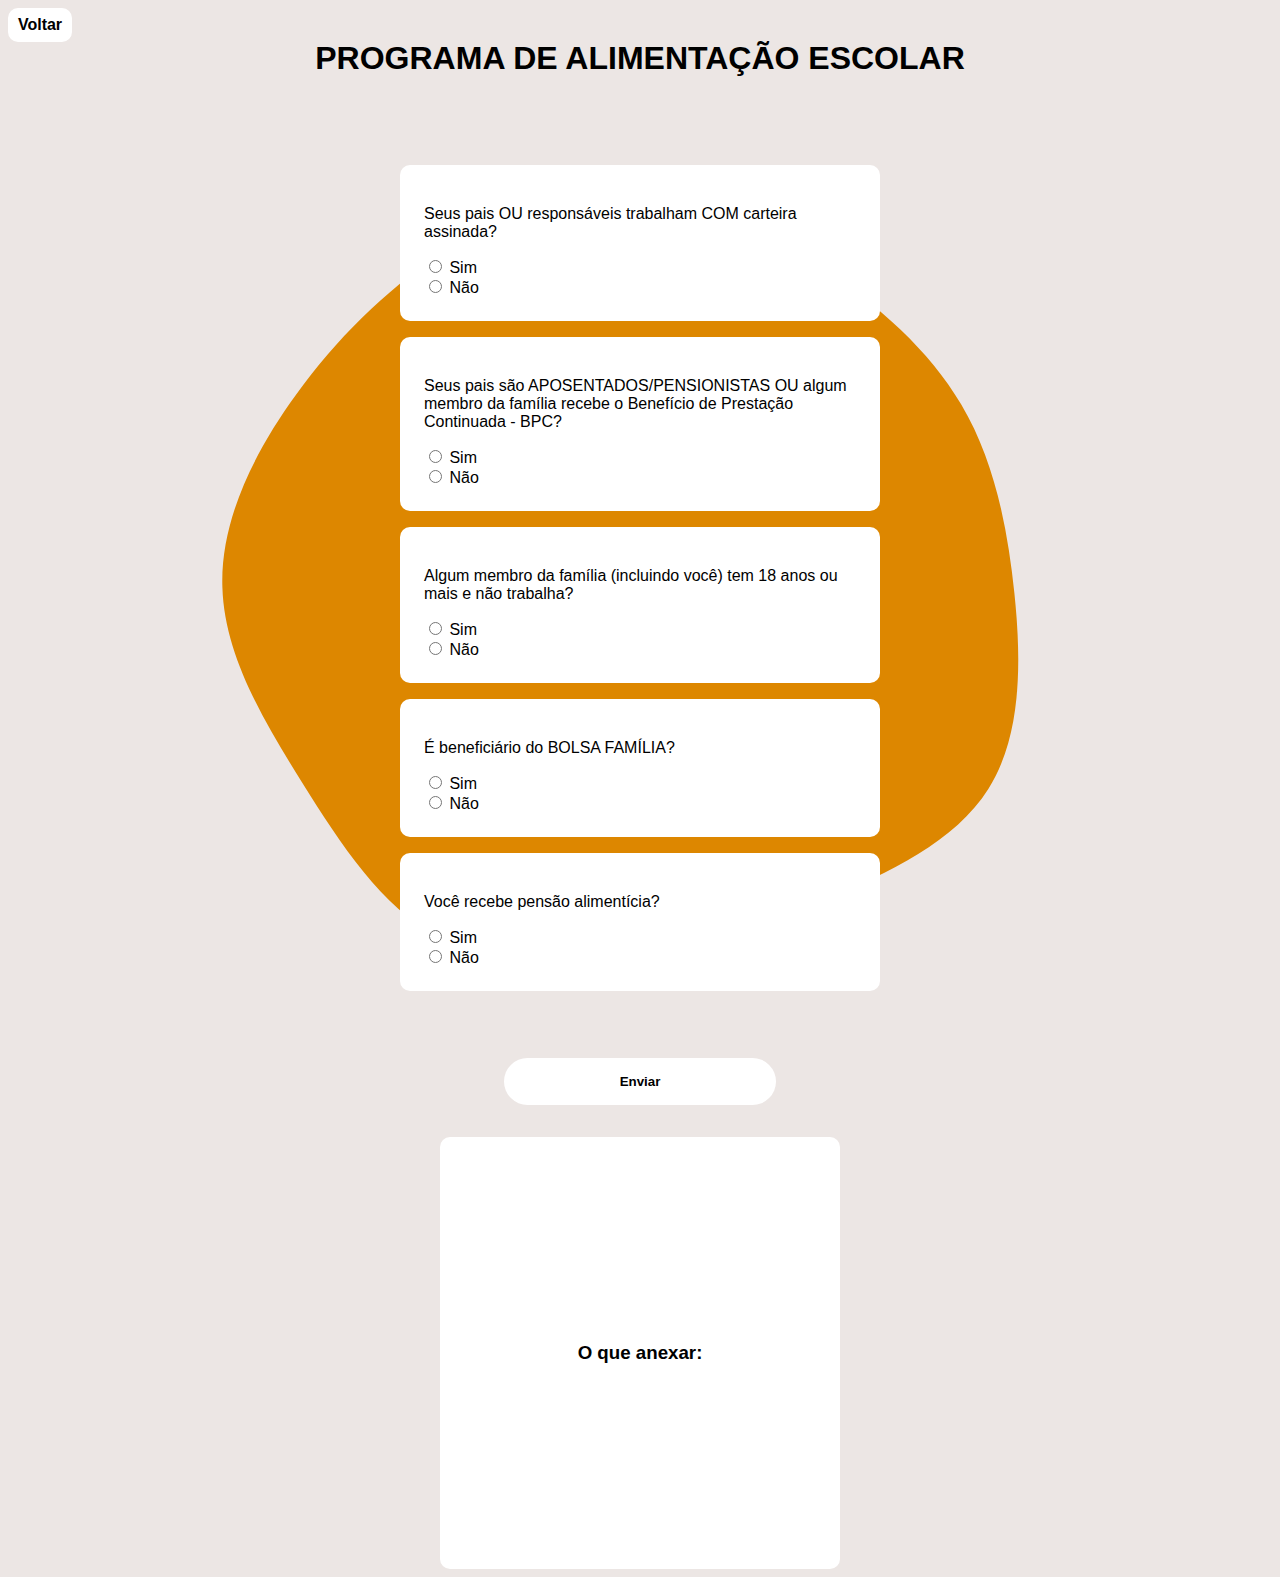
==== alimentacao.html @ 32ef61fa "Add files via upload" ====
<!DOCTYPE html>
<html lang="en">
<head>
    <meta charset="UTF-8">
    <meta name="viewport" content="width=device-width, initial-scale=1.0">
    <title>DN - Alimentação</title>
    <link rel="stylesheet" href="alimentacao.css">
</head>
<body>
    <script src="alimentacao.js"></script>

    <div class="header">
        <a href="index.html" id="voltar">Voltar</a>
    </div>

    <div class="container">

        <svg id="blob" viewBox="0 0 200 200" xmlns="http://www.w3.org/2000/svg">
            <path fill="#DD8700" d="M37.9,-67.2C49.7,-58.9,60.2,-49.9,66.9,-38.5C73.6,-27.2,76.5,-13.6,78,0.9C79.5,15.3,79.5,30.6,72.6,41.6C65.7,52.6,51.8,59.2,38.6,64.7C25.3,70.2,12.7,74.5,-1.2,76.7C-15.2,78.8,-30.3,78.8,-42.1,72.5C-53.9,66.1,-62.2,53.4,-70.4,40.3C-78.6,27.2,-86.6,13.6,-87,-0.3C-87.5,-14.1,-80.5,-28.3,-71.7,-40.4C-63,-52.5,-52.5,-62.7,-40.3,-70.7C-28,-78.7,-14,-84.6,-0.5,-83.8C13.1,-83,26.2,-75.5,37.9,-67.2Z" transform="translate(100 100)" />
        </svg>

        <h1>PROGRAMA DE ALIMENTAÇÃO ESCOLAR</h1>

        <div class="questions">

            <div class="answers">
                <p>Seus pais OU responsáveis trabalham COM carteira assinada? </p>
                <input type="radio" name="q1" id="q1y" value="q1" required> Sim<br>
                <input type="radio" name="q1" id="q1n"> Não<br>
            </div>
                

            <div class="answers">
                <p>Seus pais são APOSENTADOS/PENSIONISTAS OU algum membro da família recebe
                    o Benefício de Prestação Continuada - BPC?</p>
                <input type="radio" name="q2" id="q2y"> Sim<br>
                <input type="radio" name="q2" id="q2n"> Não<br>
            </div>


            <div class="answers">
                <p>Algum membro da família (incluindo você) tem 18 anos ou mais e não trabalha?</p>
                <input type="radio" name="q3" id="q3y"> Sim<br>
                <input type="radio" name="q3" id="q3n"> Não<br>
            </div>


            <div class="answers">
                <p>É beneficiário do BOLSA FAMÍLIA?</p>
                <input type="radio" name="q4" id="q4y"> Sim<br>
                <input type="radio" name="q4" id="q4n"> Não<br>
            </div>
            

            <div class="answers">
                <p>Você recebe pensão alimentícia?</p>
                <input type="radio" name="q5" id="q5y"> Sim<br>
                <input type="radio" name="q5" id="q5n"> Não<br>
            </div>


            <hr>
            
        </div>

        <button type="submit" onclick="myFunction();return false" id="submit">Enviar</button>

        


        <div class="output">
            <h3 id="title">O que anexar:</h3>
            <p id="cpfrg">Anexar o RG, CPF e Comprovante de Residência</p>
            <p id="q1case">Anexar o CONTRACHEQUE do mês de fevereiro/2024</p>
            <p id="q1case2">Anexar a DECLARAÇÃO DE ATIVIDADE INFORMAL</p>
            <p id="q2case">Anexar o EXTRATO de recebimento do benefício do INSS.</p>
            <p id="q3case">Anexar a DECLARAÇÃO DE QUE NÃO APRESENTA RENDA.</p>
            <p id="q4case">Anexar o COMPROVANTE DE RECEBIMENTO COM NOME E VALOR.</p>
            <p id="q5case">Anexar a DECLARAÇÃO DE PENSÃO ALIMENTÍCIA</p>
        </div>

        

        
    </div>
</body>
</html>
---- alimentacao.css ----
*{
    font-family: Arial;
}

body{
    background-color: rgb(236, 230, 228);
}

hr{
    display: none;
}

#voltar{
    position: fixed;
    padding: 0.5rem;
    font-weight: 700;
    text-align: center;
    width: 3rem;
    background-color: rgb(255, 255, 255);
    border-radius: 10px;
    text-decoration: none;
    color: black;
}

h1{
    text-align: center;
    margin-top: 2rem;
}
.container{
    display: flex;
    flex-direction: column;
    align-items: center;
    justify-content: center;
}

input[type=radio]{
    accent-color: rgb(145, 97, 7);
}

#blob{
    width: 60rem;
    margin-bottom: 25rem;
    height: auto;
    position: absolute;
    z-index: -2;;
}

.questions{
    display: flex;
    flex-direction: column;
    align-items: center;
    height: 60rem;
    justify-content: center; 
    gap: 1rem;
}


.answers{
    background-color: rgb(255, 255, 255);
    border-radius: 10px;
    padding: 1.5rem;
    width: 27rem;
}

.output{
    margin-top: 2rem;
    background-color: white;
    display: flex;
    flex-direction: column;
    align-items: center;
    justify-content: center;
    height: 27rem;
    width: 25rem;
    border-radius: 10px;
}

#q1case, #q1case2, #q2case, #q3case, #q4case, #q5case, #cpfrg{
    display: none;
    text-align: center;
    margin-right: 1rem;
    margin-left: 1rem;
}


.casesbox{
    display: flex;
    flex: column;
}

#submit{
    padding: 1rem;
    border-radius: 50px;
    background-color: white;
    font-weight: 700;
    border: 0px;
    width: 17rem;
}

#submit:hover{
    cursor: pointer;
}

@media(max-width: 767px){

    #voltar{
        position: absolute;
        font-size: small;
        width: auto;
    }


    #submit{
        width: 17rem;
    }

    #blob{
        width: 100%;
    }
    
    .answers{
        width: 17rem;
    }

    .output{
        height: 31rem;
        width: 17rem;
    }
}
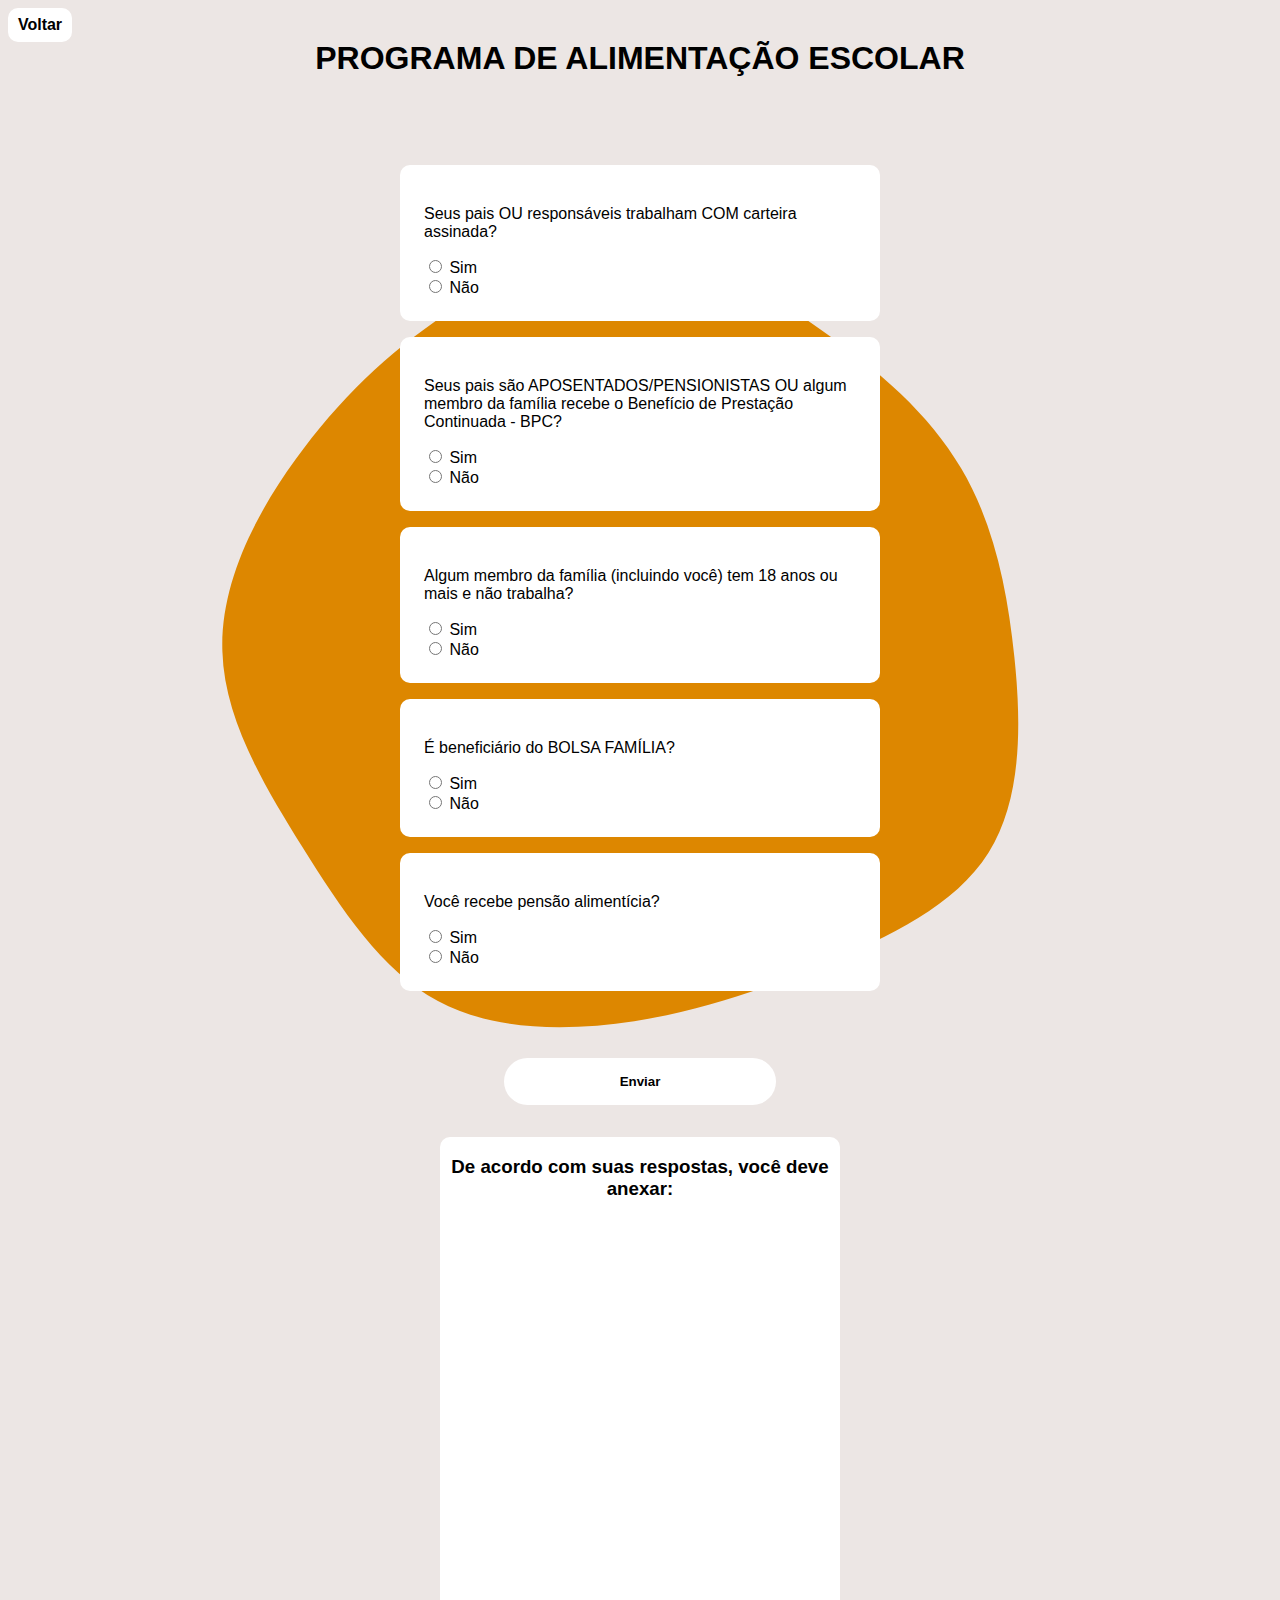
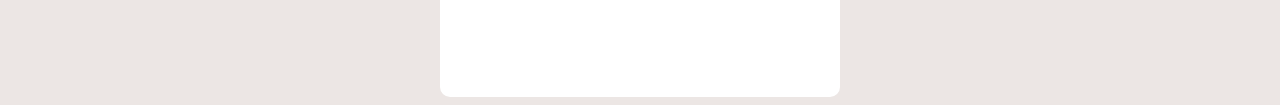
==== commit 72be608a: "Add files via upload" ====
--- a/alimentacao.html
+++ b/alimentacao.html
@@ -69,14 +69,15 @@
 
 
         <div class="output">
-            <h3 id="title">O que anexar:</h3>
-            <p id="cpfrg">Anexar o RG, CPF e Comprovante de Residência</p>
-            <p id="q1case">Anexar o CONTRACHEQUE do mês de fevereiro/2024</p>
-            <p id="q1case2">Anexar a DECLARAÇÃO DE ATIVIDADE INFORMAL</p>
+            <h3 id="title">De acordo com suas respostas, você deve anexar:</h3>
+            <p id="cpfrg">Anexar o RG, CPF e Comprovante de Residência.</p>
+            <p id="q1case">Anexar o CONTRACHEQUE do mês de fevereiro/2024.</p>
+            <p id="q1case2">Anexar a DECLARAÇÃO DE ATIVIDADE INFORMAL.</p>
             <p id="q2case">Anexar o EXTRATO de recebimento do benefício do INSS.</p>
             <p id="q3case">Anexar a DECLARAÇÃO DE QUE NÃO APRESENTA RENDA.</p>
             <p id="q4case">Anexar o COMPROVANTE DE RECEBIMENTO COM NOME E VALOR.</p>
-            <p id="q5case">Anexar a DECLARAÇÃO DE PENSÃO ALIMENTÍCIA</p>
+            <p id="q5case">Anexar a DECLARAÇÃO DE PENSÃO ALIMENTÍCIA.</p>
+            <p id="aviso">Obs: A DOCUMENTAÇÃO DE RENDA inclui todas as pessoas maiores de 18 anos que residem com você.</p>
         </div>
 
         
--- a/alimentacao.css
+++ b/alimentacao.css
@@ -54,6 +54,10 @@
     gap: 1rem;
 }
 
+#title{
+    text-align: center;
+}
+
 
 .answers{
     background-color: rgb(255, 255, 255);
@@ -68,13 +72,12 @@
     display: flex;
     flex-direction: column;
     align-items: center;
-    justify-content: center;
-    height: 27rem;
+    height: 35rem;
     width: 25rem;
     border-radius: 10px;
 }
 
-#q1case, #q1case2, #q2case, #q3case, #q4case, #q5case, #cpfrg{
+#q1case, #q1case2, #q2case, #q3case, #q4case, #q5case, #cpfrg, #aviso{
     display: none;
     text-align: center;
     margin-right: 1rem;
@@ -122,7 +125,7 @@
     }
 
     .output{
-        height: 31rem;
+        height: 39rem;
         width: 17rem;
     }
 }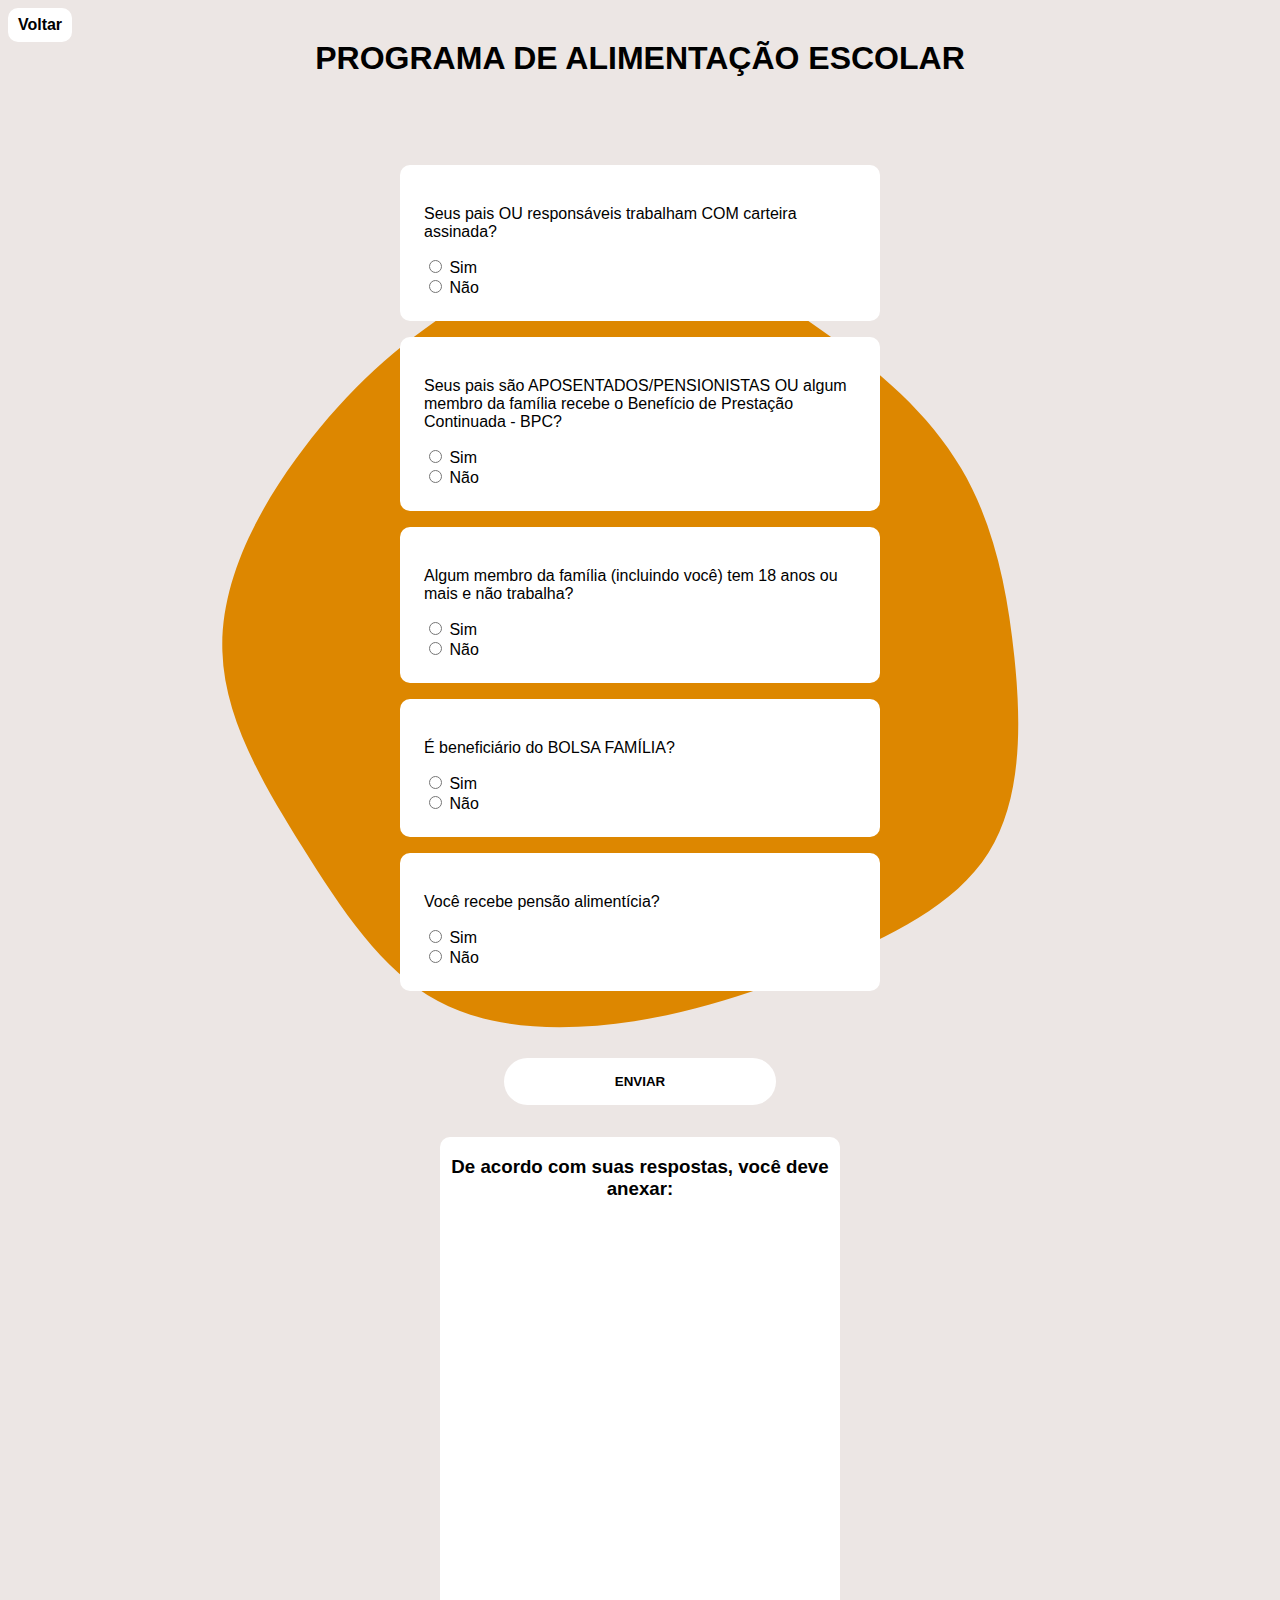
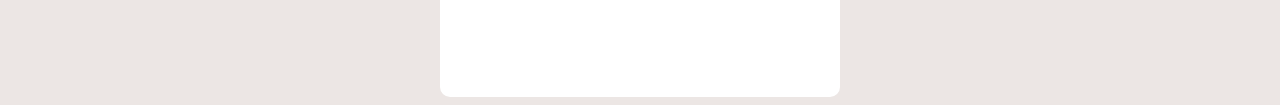
==== commit ffdbeaa1: "Add files via upload" ====
--- a/alimentacao.html
+++ b/alimentacao.html
@@ -31,8 +31,7 @@
                 
 
             <div class="answers">
-                <p>Seus pais são APOSENTADOS/PENSIONISTAS OU algum membro da família recebe
-                    o Benefício de Prestação Continuada - BPC?</p>
+                <p>Seus pais são APOSENTADOS/PENSIONISTAS OU algum membro da família recebe o Benefício de Prestação Continuada - BPC?</p>
                 <input type="radio" name="q2" id="q2y"> Sim<br>
                 <input type="radio" name="q2" id="q2n"> Não<br>
             </div>
@@ -63,7 +62,7 @@
             
         </div>
 
-        <button type="submit" onclick="myFunction();return false" id="submit">Enviar</button>
+        <button type="submit" onclick="myFunction();return false" id="submit">ENVIAR</button>
 
         
 
--- a/alimentacao.css
+++ b/alimentacao.css
@@ -85,6 +85,7 @@
 }
 
 
+
 .casesbox{
     display: flex;
     flex: column;
@@ -125,7 +126,7 @@
     }
 
     .output{
-        height: 39rem;
+        height: 45rem;
         width: 17rem;
     }
 }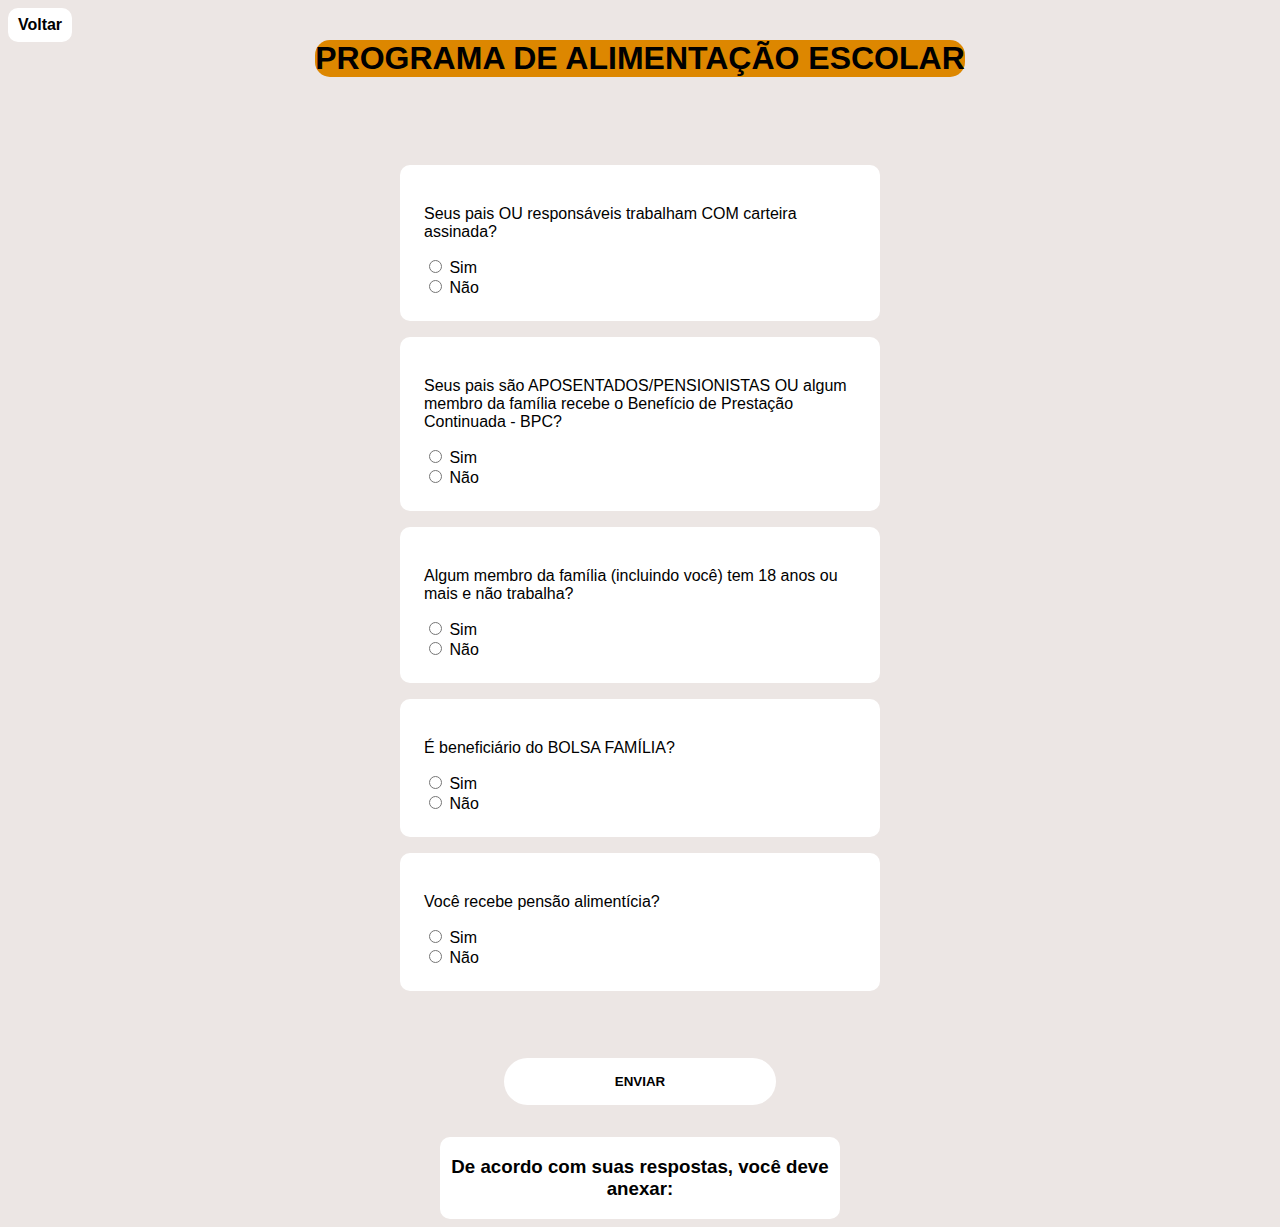
==== commit f071a1b1: "Add files via upload" ====
--- a/alimentacao.html
+++ b/alimentacao.html
@@ -15,11 +15,7 @@
 
     <div class="container">
 
-        <svg id="blob" viewBox="0 0 200 200" xmlns="http://www.w3.org/2000/svg">
-            <path fill="#DD8700" d="M37.9,-67.2C49.7,-58.9,60.2,-49.9,66.9,-38.5C73.6,-27.2,76.5,-13.6,78,0.9C79.5,15.3,79.5,30.6,72.6,41.6C65.7,52.6,51.8,59.2,38.6,64.7C25.3,70.2,12.7,74.5,-1.2,76.7C-15.2,78.8,-30.3,78.8,-42.1,72.5C-53.9,66.1,-62.2,53.4,-70.4,40.3C-78.6,27.2,-86.6,13.6,-87,-0.3C-87.5,-14.1,-80.5,-28.3,-71.7,-40.4C-63,-52.5,-52.5,-62.7,-40.3,-70.7C-28,-78.7,-14,-84.6,-0.5,-83.8C13.1,-83,26.2,-75.5,37.9,-67.2Z" transform="translate(100 100)" />
-        </svg>
-
-        <h1>PROGRAMA DE ALIMENTAÇÃO ESCOLAR</h1>
+        <h1 id="maintitle">PROGRAMA DE ALIMENTAÇÃO ESCOLAR</h1>
 
         <div class="questions">
 
--- a/alimentacao.css
+++ b/alimentacao.css
@@ -37,6 +37,11 @@
     accent-color: rgb(145, 97, 7);
 }
 
+#maintitle{
+    border-radius: 15px;
+    background-color: rgb(221, 135, 0);
+}
+
 #blob{
     width: 60rem;
     margin-bottom: 25rem;
@@ -72,7 +77,6 @@
     display: flex;
     flex-direction: column;
     align-items: center;
-    height: 35rem;
     width: 25rem;
     border-radius: 10px;
 }
@@ -126,7 +130,6 @@
     }
 
     .output{
-        height: 45rem;
         width: 17rem;
     }
 }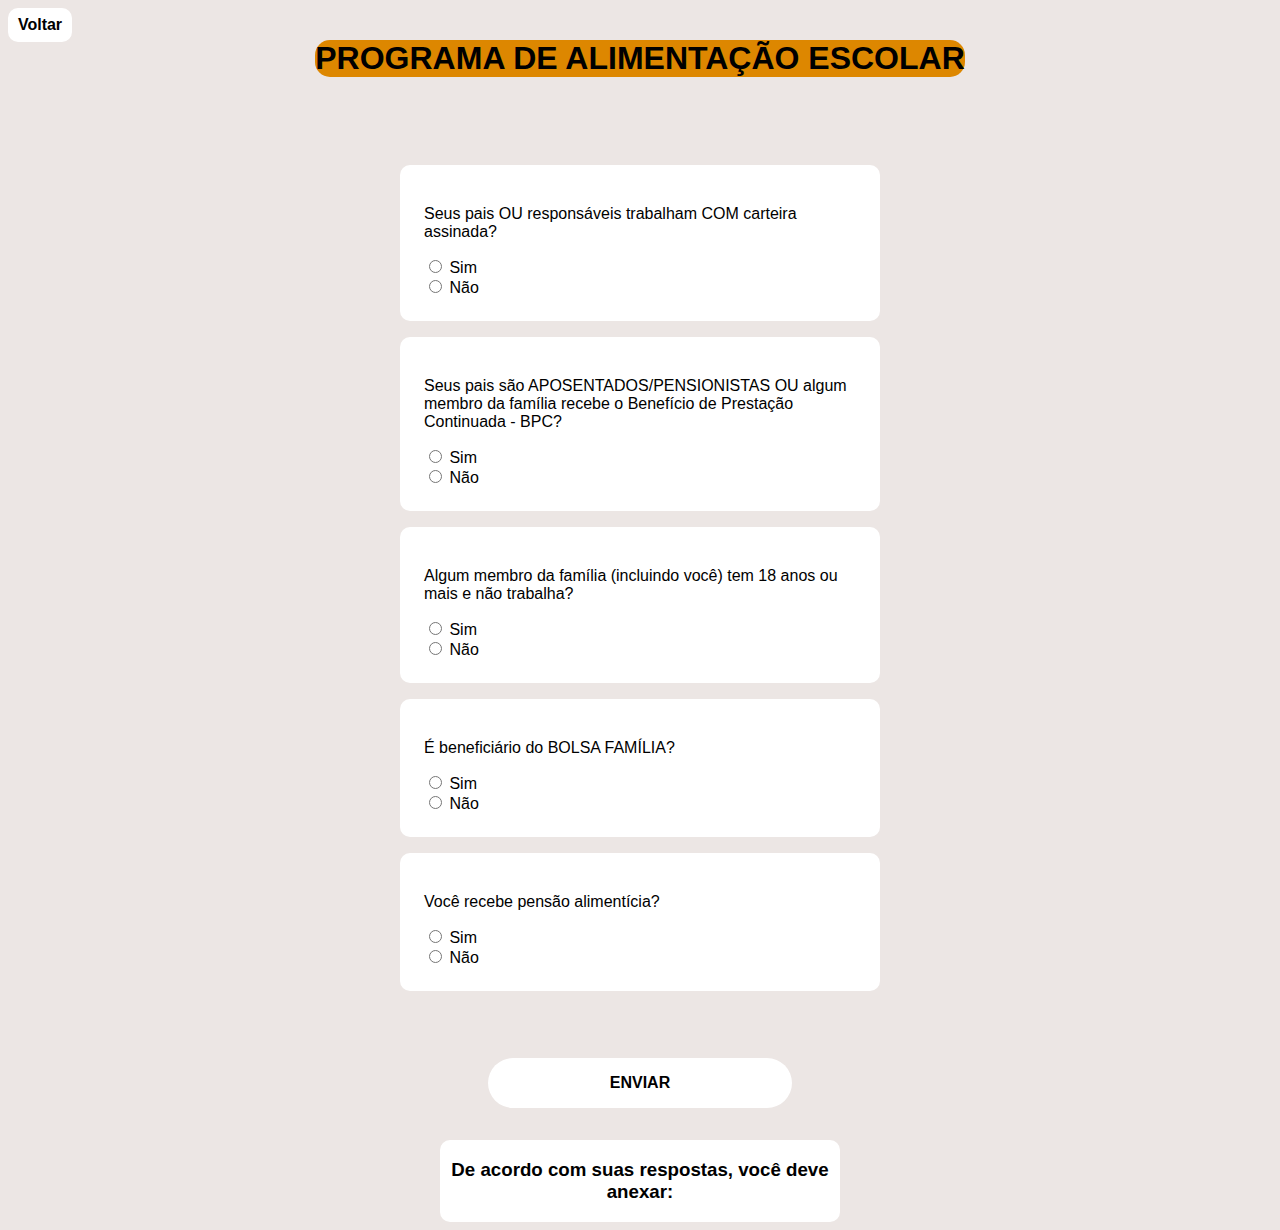
==== commit 7a57319d: "Add files via upload" ====
--- a/alimentacao.html
+++ b/alimentacao.html
@@ -58,7 +58,7 @@
             
         </div>
 
-        <button type="submit" onclick="myFunction();return false" id="submit">ENVIAR</button>
+        <a type="submit" onclick="myFunction();return false" id="submit">ENVIAR</a>
 
         
 
--- a/alimentacao.css
+++ b/alimentacao.css
@@ -98,6 +98,7 @@
 #submit{
     padding: 1rem;
     border-radius: 50px;
+    text-align: center;
     background-color: white;
     font-weight: 700;
     border: 0px;
